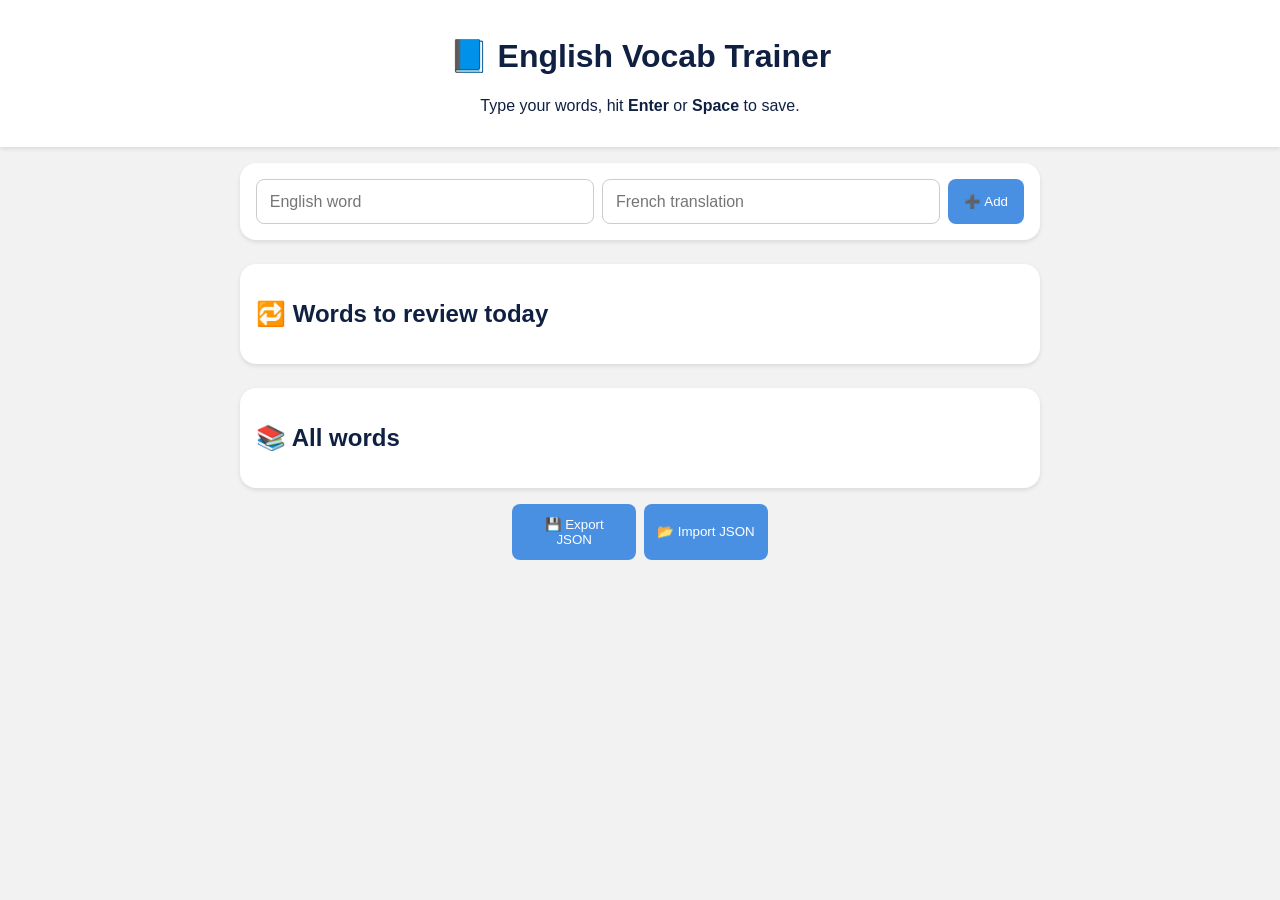
==== docs/zi-voc/index.html @ fbe680d1 "init zi voc" ====
<!DOCTYPE html>
<html lang="en">
<head>
  <meta charset="UTF-8" />
  <meta name="viewport" content="width=device-width, initial-scale=1.0" />
  <title>Vocab Trainer v0.1</title>
  <link rel="stylesheet" href="style.css" />
</head>
<body>
  <header>
    <h1>📘 English Vocab Trainer</h1>
    <p>Type your words, hit <b>Enter</b> or <b>Space</b> to save.</p>
  </header>

  <main>
    <section id="add-word">
      <input id="wordEN" type="text" placeholder="English word" />
      <input id="wordFR" type="text" placeholder="French translation" />
      <button id="addBtn">➕ Add</button>
    </section>

    <section id="review">
      <h2>🔁 Words to review today</h2>
      <ul id="reviewList"></ul>
    </section>

    <section id="all-words">
      <h2>📚 All words</h2>
      <ul id="allWordsList"></ul>
    </section>
  </main>

  <footer>
    <button id="exportBtn">💾 Export JSON</button>
    <input id="importFile" type="file" accept=".json" hidden />
    <button id="importBtn">📂 Import JSON</button>
  </footer>

  <script src="app.js"></script>
</body>
</html>
---- docs/zi-voc/style.css ----
:root {
  --blue: #4A90E2;
  --green: #7ED321;
  --red: #D0021B;
  --gray: #F2F2F2;
  --font: "Lexend", sans-serif;
}

* {
  box-sizing: border-box;
  font-family: var(--font);
}

body {
  margin: 0;
  padding: 0;
  background: var(--gray);
  color: #102042;
  display: flex;
  flex-direction: column;
  align-items: center;
}

header {
  text-align: center;
  padding: 1rem;
  background: white;
  width: 100%;
  box-shadow: 0 2px 4px rgba(0,0,0,0.1);
}

main {
  width: 95%;
  max-width: 800px;
  display: flex;
  flex-direction: column;
  gap: 1.5rem;
  margin-top: 1rem;
}

section {
  background: white;
  padding: 1rem;
  border-radius: 1rem;
  box-shadow: 0 2px 4px rgba(0,0,0,0.1);
}

#add-word {
  display: flex;
  flex-wrap: wrap;
  gap: 0.5rem;
  justify-content: center;
}

#add-word input {
  flex: 1 1 40%;
  padding: 0.8rem;
  border: 1px solid #ccc;
  border-radius: 0.5rem;
  font-size: 1rem;
}

#addBtn {
  background: var(--blue);
  color: white;
  border: none;
  border-radius: 0.5rem;
  padding: 0.8rem 1rem;
  cursor: pointer;
  transition: 0.2s;
}
#addBtn:hover {
  background: var(--green);
}

ul {
  list-style: none;
  padding: 0;
}

li {
  display: flex;
  justify-content: space-between;
  align-items: center;
  padding: 0.6rem;
  border-bottom: 1px solid #ddd;
  flex-wrap: wrap;
}

li span {
  flex: 1 1 40%;
}

button.ok, button.ko {
  border: none;
  border-radius: 0.5rem;
  color: white;
  padding: 0.5rem 0.8rem;
  cursor: pointer;
  margin-left: 0.3rem;
}
.ok { background: var(--green); }
.ko { background: var(--red); }

footer {
  margin: 1rem;
  display: flex;
  gap: 0.5rem;
}

footer button {
  flex: 1;
  padding: 0.8rem;
  border: none;
  border-radius: 0.5rem;
  background: var(--blue);
  color: white;
  cursor: pointer;
}

@media (max-width: 600px) {
  li span {
    flex: 1 1 100%;
    margin-bottom: 0.3rem;
  }
}
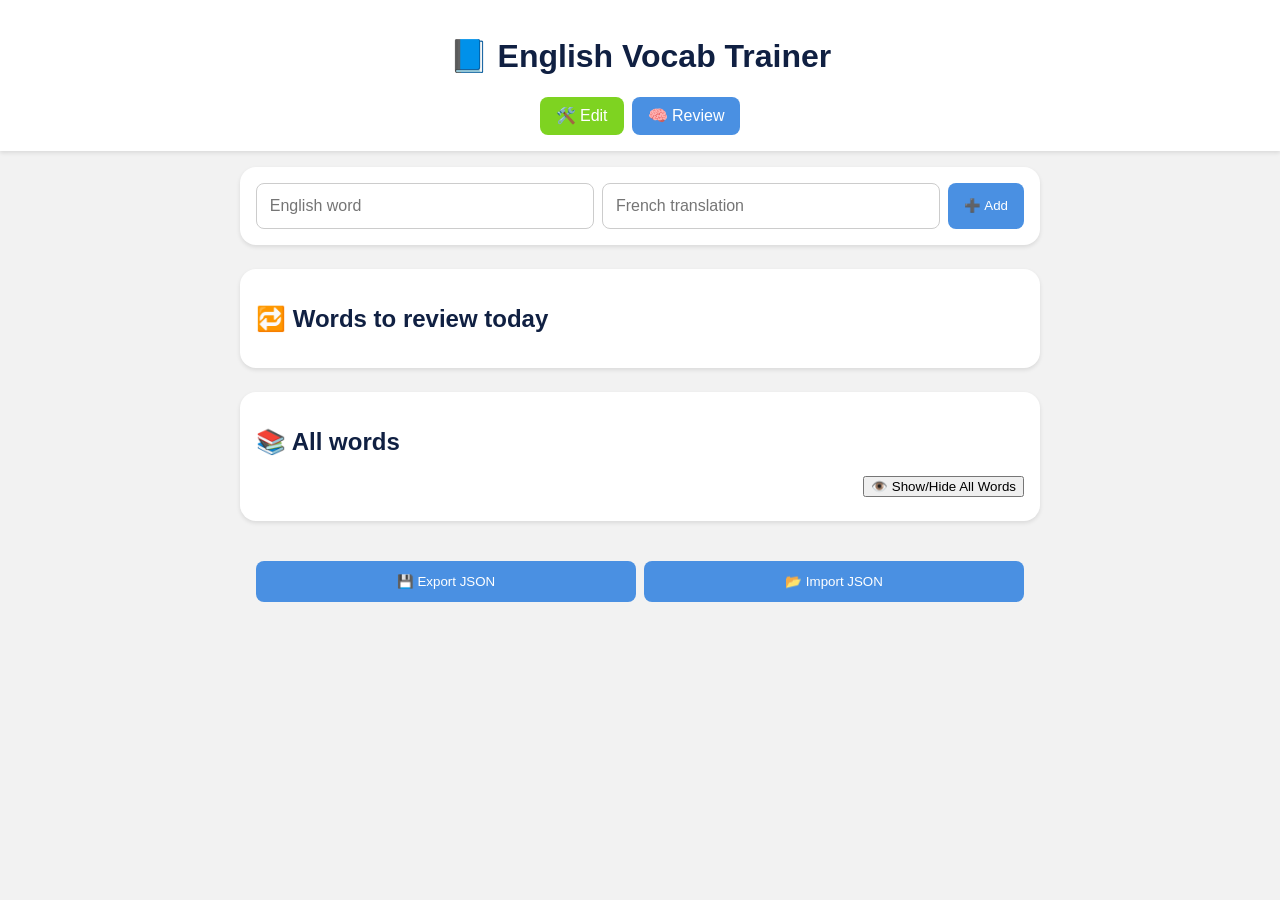
==== commit 4a0c2784: "the-game is born" ====
--- a/docs/zi-voc/index.html
+++ b/docs/zi-voc/index.html
@@ -3,38 +3,64 @@
 <head>
   <meta charset="UTF-8" />
   <meta name="viewport" content="width=device-width, initial-scale=1.0" />
-  <title>Vocab Trainer v0.1</title>
+  <title>Vocab Trainer v0.2</title>
   <link rel="stylesheet" href="style.css" />
 </head>
 <body>
   <header>
     <h1>📘 English Vocab Trainer</h1>
-    <p>Type your words, hit <b>Enter</b> or <b>Space</b> to save.</p>
+    <nav>
+      <button id="editModeBtn" class="active">🛠️ Edit</button>
+      <button id="reviewModeBtn">🧠 Review</button>
+    </nav>
   </header>
 
-  <main>
-    <section id="add-word">
-      <input id="wordEN" type="text" placeholder="English word" />
-      <input id="wordFR" type="text" placeholder="French translation" />
-      <button id="addBtn">➕ Add</button>
-    </section>
+  <!-- Mode Édition -->
+  <main id="editMode">
+  <section id="add-word">
+    <input id="wordEN" type="text" placeholder="English word" />
+    <input id="wordFR" type="text" placeholder="French translation" />
+    <button id="addBtn">➕ Add</button>
+  </section>
 
-    <section id="review">
-      <h2>🔁 Words to review today</h2>
-      <ul id="reviewList"></ul>
-    </section>
+  <section id="review">
+    <h2>🔁 Words to review today</h2>
+    <ul id="reviewList"></ul>
+  </section>
 
-    <section id="all-words">
-      <h2>📚 All words</h2>
-      <ul id="allWordsList"></ul>
-    </section>
-  </main>
+  <section id="all-words">
+    <h2>📚 All words</h2>
+    <div class="filterBar">
+      <button id="toggleAllBtn">👁️ Show/Hide All Words</button>
+    </div>
+    <ul id="allWordsList" style="display:none;"></ul>
+  </section>
 
   <footer>
     <button id="exportBtn">💾 Export JSON</button>
     <input id="importFile" type="file" accept=".json" hidden />
     <button id="importBtn">📂 Import JSON</button>
   </footer>
+</main>
+
+
+  <!-- Mode Révision -->
+  <main id="reviewMode" style="display:none;">
+    <section id="review-session">
+      <h2>🧠 Review Session</h2>
+      <div id="reviewCard">
+        <p id="wordENReview">Press "Start" to begin</p>
+        <p id="wordFRReview" class="hidden"></p>
+      </div>
+      <div id="reviewControls">
+        <button id="showBtn">👁️ Show</button>
+        <button id="okBtn">✅ OK</button>
+        <button id="koBtn">❌ KO</button>
+        <button id="nextBtn">➡️ Next</button>
+      </div>
+      <button id="startReviewBtn">🚀 Start Review</button>
+    </section>
+  </main>
 
   <script src="app.js"></script>
 </body>
--- a/docs/zi-voc/style.css
+++ b/docs/zi-voc/style.css
@@ -124,3 +124,87 @@
     margin-bottom: 0.3rem;
   }
 }
+
+
+nav {
+  display: flex;
+  justify-content: center;
+  gap: 0.5rem;
+  margin-top: 0.5rem;
+}
+
+nav button {
+  padding: 0.6rem 1rem;
+  border: none;
+  border-radius: 0.5rem;
+  background: var(--blue);
+  color: white;
+  cursor: pointer;
+  font-size: 1rem;
+}
+
+nav button.active {
+  background: var(--green);
+}
+
+#reviewCard {
+  text-align: center;
+  padding: 2rem;
+  font-size: 1.5rem;
+  background: white;
+  border-radius: 1rem;
+  box-shadow: 0 2px 4px rgba(0,0,0,0.1);
+  min-height: 120px;
+}
+
+#reviewControls {
+  display: flex;
+  justify-content: center;
+  gap: 1rem;
+  margin-top: 1rem;
+}
+
+#reviewControls button {
+  padding: 0.8rem 1rem;
+  border-radius: 0.5rem;
+  border: none;
+  cursor: pointer;
+}
+
+#showBtn { background: var(--blue); color: white; }
+#okBtn { background: var(--green); color: white; }
+#koBtn { background: var(--red); color: white; }
+#nextBtn { background: #555; color: white; }
+
+.hidden { visibility: hidden; }
+
+
+.filterBar {
+  text-align: right;
+  margin-bottom: 0.5rem;
+}
+
+.state {
+  font-size: 0.8rem;
+  border-radius: 0.5rem;
+  padding: 0.2rem 0.5rem;
+  color: white;
+  margin-right: 0.5rem;
+}
+
+.state.new { background: #aaa; }
+.state.due { background: var(--red); }
+.state.ok { background: var(--green); }
+
+button.reset {
+  background: #888;
+  color: white;
+  border: none;
+  border-radius: 0.5rem;
+  padding: 0.4rem 0.7rem;
+  cursor: pointer;
+  margin-left: 0.3rem;
+}
+button.reset:hover {
+  background: var(--blue);
+}
